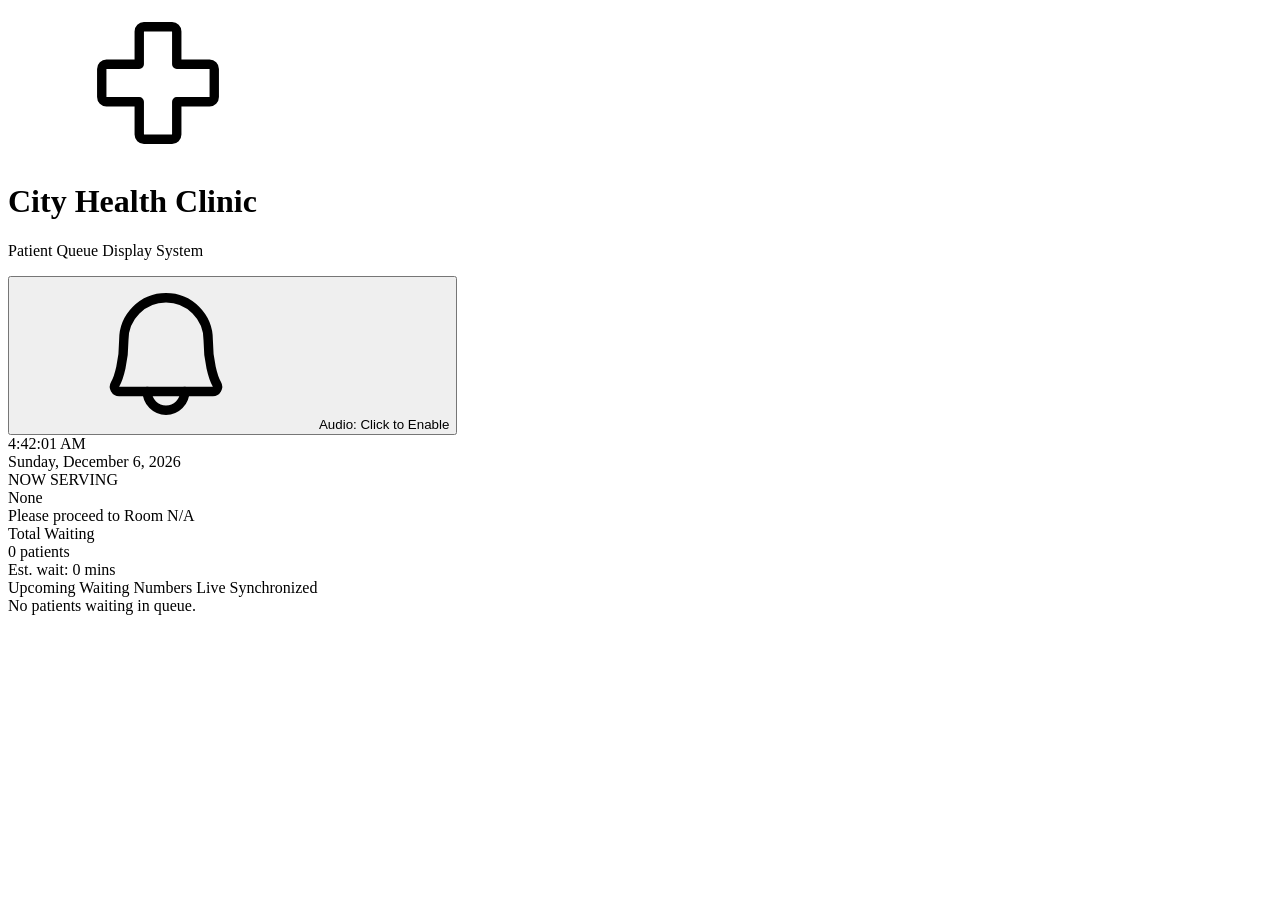
==== app/static/display.html @ 15b29abd "feat(security): add CSP headers and client-side anti-inspect deterrents" ====
<!DOCTYPE html>
<html lang="en">
<head>
  <meta charset="UTF-8">
  <meta name="viewport" content="width=device-width, initial-scale=1.0, viewport-fit=cover">
  <title>Public TV Queue Display - Clinic Management System</title>
  <meta name="theme-color" content="#121614">
  <link rel="icon" href="data:image/svg+xml,%3Csvg xmlns='http://www.w3.org/2000/svg' viewBox='0 0 64 64'%3E%3Crect width='64' height='64' rx='14' fill='%232d6a3f'/%3E%3Cpath d='M27 12h10v15h15v10H37v15H27V37H12V27h15z' fill='white'/%3E%3C/svg%3E">
  <link rel="preconnect" href="https://fonts.googleapis.com">
  <link rel="preconnect" href="https://fonts.gstatic.com" crossorigin>
  <link href="https://fonts.googleapis.com/css2?family=Plus+Jakarta+Sans:wght@400;500;600;700;800&display=swap" rel="stylesheet">
  <link rel="stylesheet" href="/static/css/app.css">
</head>
<body class="bg-[#121614] text-stone-100 min-h-[100dvh] p-4 sm:p-6 md:p-10 font-sans flex flex-col justify-between select-none">

  <!-- TV top header -->
  <header class="flex flex-wrap justify-between items-center gap-4 border-b border-[#232c25] pb-4 sm:pb-6">
    <div class="flex items-center gap-3 sm:gap-4 min-w-0">
      <div class="w-12 h-12 sm:w-14 sm:h-14 rounded-2xl bg-brand-600 text-white flex items-center justify-center shadow-lg shadow-black/40 shrink-0" aria-hidden="true">
        <svg class="icon w-7 h-7 sm:w-8 sm:h-8"><use href="#i-cross"/></svg>
      </div>
      <div class="min-w-0">
        <h1 class="tv-title font-black tracking-tight text-white uppercase truncate">City Health Clinic</h1>
        <p class="text-xs sm:text-sm font-semibold text-brand-400 tracking-wider">Patient Queue Display System</p>
      </div>
    </div>

    <!-- Live clock & audio toggle -->
    <div class="flex items-center gap-4 sm:gap-6 shrink-0">
      <button id="audioToggleBtn" onclick="toggleAudio()" class="btn btn-sm !min-h-[44px] rounded-xl uppercase tracking-wider !bg-[#1a211d] !border !border-[#2e3b31] hover:!border-brand-500 !text-stone-300">
        <svg class="icon w-4 h-4" aria-hidden="true"><use href="#i-bell"/></svg>
        Audio: <span id="audioStatus" class="text-amber-400 font-bold">Click to Enable</span>
      </button>

      <div class="text-right">
        <div id="tvClock" class="tv-clock font-mono font-bold text-white tracking-widest tabular-nums">--:--:--</div>
        <div id="tvDate" class="text-xs font-medium text-stone-400">Loading date...</div>
      </div>
    </div>
  </header>

  <!-- TV center display: NOW SERVING -->
  <main class="my-auto py-6 sm:py-8">
    <div class="max-w-5xl mx-auto">
      <div id="servingCard" class="called-highlight bg-[#1a211d]/90 border-2 border-brand-500 rounded-3xl p-6 sm:p-8 md:p-12 text-center shadow-2xl backdrop-blur-md">
        <div class="flex items-center justify-center gap-3 mb-2">
          <span class="w-3 h-3 sm:w-4 sm:h-4 rounded-full bg-brand-400 animate-ping" aria-hidden="true"></span>
          <span class="text-base sm:text-lg md:text-2xl font-extrabold uppercase tracking-widest text-brand-400">NOW SERVING</span>
        </div>

        <div id="displayTicket" class="tv-ticket font-black text-white tracking-wider my-3 sm:my-4 font-mono tabular-nums">
          None
        </div>

        <div class="inline-block mt-2 px-4 sm:px-6 py-2 rounded-2xl bg-brand-950/80 border border-brand-500/40 text-brand-300 font-bold text-lg sm:text-2xl md:text-3xl">
          Please proceed to <span id="displayRoom" class="text-white font-extrabold">Room N/A</span>
        </div>
      </div>
    </div>
  </main>

  <!-- TV lower section: upcoming waiting queue -->
  <footer class="border-t border-[#232c25] pt-4 sm:pt-6">
    <div class="max-w-7xl mx-auto grid grid-cols-1 sm:grid-cols-2 lg:grid-cols-4 gap-4 sm:gap-6 items-stretch">
      <!-- Waiting overview -->
      <div class="bg-[#1a211d] p-4 sm:p-5 rounded-2xl border border-[#2e3b31]">
        <span class="text-xs font-bold uppercase tracking-wider text-stone-400 block mb-1">Total Waiting</span>
        <div class="flex items-baseline gap-2">
          <span id="displayWaitingCount" class="text-3xl sm:text-4xl font-black text-brand-400 font-mono tabular-nums">0</span>
          <span class="text-xs text-stone-400">patients</span>
        </div>
        <span class="text-[11px] text-stone-400 mt-1 block">Est. wait: <span id="displayEstWait" class="text-stone-200 font-semibold">0 mins</span></span>
      </div>

      <!-- Upcoming tickets grid -->
      <div class="sm:col-span-2 lg:col-span-3 bg-[#1a211d] p-4 sm:p-5 rounded-2xl border border-[#2e3b31]">
        <div class="flex justify-between items-center mb-2 gap-3">
          <span class="text-xs font-bold uppercase tracking-wider text-stone-400">Upcoming Waiting Numbers</span>
          <span class="text-[11px] text-brand-400 font-mono flex items-center gap-1.5 shrink-0">
            <span class="w-2 h-2 rounded-full bg-brand-400 animate-pulse" aria-hidden="true"></span> Live Synchronized
          </span>
        </div>

        <div id="displayWaitingList" class="flex flex-wrap gap-2.5 min-h-[48px] items-center">
          <span class="text-xs text-stone-400">No patients waiting in queue.</span>
        </div>
      </div>
    </div>
  </footer>

  <!-- Minimal icon sprite for this page (Phosphor Regular) -->
  <svg xmlns="http://www.w3.org/2000/svg" class="absolute h-0 w-0 overflow-hidden" aria-hidden="true">
    <symbol id="i-bell" viewBox="0 0 256 256"><path d="M96,192a32,32,0,0,0,64,0" fill="none" stroke="currentColor" stroke-linecap="round" stroke-linejoin="round" stroke-width="16"/><path d="M56,104a72,72,0,0,1,144,0c0,35.82,8.3,64.6,14.9,76A8,8,0,0,1,208,192H48a8,8,0,0,1-6.88-12C47.71,168.6,56,139.81,56,104Z" fill="none" stroke="currentColor" stroke-linecap="round" stroke-linejoin="round" stroke-width="16"/></symbol>
    <symbol id="i-cross" viewBox="0 0 256 256"><path d="M96,160H40a8,8,0,0,1-8-8V104a8,8,0,0,1,8-8H96V40a8,8,0,0,1,8-8h48a8,8,0,0,1,8,8V96h56a8,8,0,0,1,8,8v48a8,8,0,0,1-8,8H160v56a8,8,0,0,1-8,8H104a8,8,0,0,1-8-8V160Z" fill="none" stroke="currentColor" stroke-linecap="round" stroke-linejoin="round" stroke-width="16"/></symbol>
  </svg>

  <script>
    // ponytail: anti-inspect deterrent; block right-click, devtools hotkeys, console output & debugger trap
    document.addEventListener('contextmenu', (e) => e.preventDefault());
    document.addEventListener('keydown', (e) => {
      if (
        e.key === 'F12' ||
        ((e.ctrlKey || e.metaKey) && (
          (e.shiftKey && ['I', 'J', 'C'].includes(e.key.toUpperCase())) ||
          ['U', 'S'].includes(e.key.toUpperCase())
        ))
      ) {
        e.preventDefault();
      }
    });
    setInterval(() => { debugger; }, 1000);
    ['log', 'debug', 'info', 'warn', 'error'].forEach((m) => { console[m] = () => {}; });

    // Live Clock
    function updateClock() {
      const now = new Date();
      document.getElementById('tvClock').textContent = now.toLocaleTimeString();
      document.getElementById('tvDate').textContent = now.toLocaleDateString(undefined, {
        weekday: 'long', year: 'numeric', month: 'long', day: 'numeric'
      });
    }
    setInterval(updateClock, 1000);
    updateClock();

    // Audio Chime Synthesis using Web Audio API
    let audioCtx = null;
    let audioEnabled = false;

    function initAudio() {
      if (!audioCtx) {
        audioCtx = new (window.AudioContext || window.webkitAudioContext)();
      }
      if (audioCtx.state === 'suspended') {
        audioCtx.resume();
      }
      audioEnabled = true;
      document.getElementById('audioStatus').textContent = 'ENABLED';
      document.getElementById('audioStatus').className = 'text-brand-400 font-bold';
    }

    function toggleAudio() {
      initAudio();
      playChime();
    }

    function playChime() {
      if (!audioEnabled || !audioCtx) return;
      try {
        const now = audioCtx.currentTime;

        // Tone 1: 587.33 Hz (D5)
        const osc1 = audioCtx.createOscillator();
        const gain1 = audioCtx.createGain();
        osc1.type = 'sine';
        osc1.frequency.setValueAtTime(587.33, now);
        gain1.gain.setValueAtTime(0, now);
        gain1.gain.linearRampToValueAtTime(0.3, now + 0.05);
        gain1.gain.exponentialRampToValueAtTime(0.0001, now + 0.8);
        osc1.connect(gain1);
        gain1.connect(audioCtx.destination);
        osc1.start(now);
        osc1.stop(now + 0.85);

        // Tone 2: 880.00 Hz (A5)
        const osc2 = audioCtx.createOscillator();
        const gain2 = audioCtx.createGain();
        osc2.type = 'sine';
        osc2.frequency.setValueAtTime(880.00, now + 0.25);
        gain2.gain.setValueAtTime(0, now + 0.25);
        gain2.gain.linearRampToValueAtTime(0.35, now + 0.3);
        gain2.gain.exponentialRampToValueAtTime(0.0001, now + 1.2);
        osc2.connect(gain2);
        gain2.connect(audioCtx.destination);
        osc2.start(now + 0.25);
        osc2.stop(now + 1.25);
      } catch (err) {
        console.warn('Audio chime error:', err);
      }
    }

    // Queue State & Updates
    let lastServing = null;
    let lastChimedTicket = null;

    function notifyNewServing(ticket) {
      if (ticket && ticket !== 'None' && ticket !== lastChimedTicket) {
        lastChimedTicket = ticket;
        playChime();
      }
    }

    function renderQueue(data) {
      const current = data.currently_serving || 'None';
      const room = data.currently_serving_room || 'Room N/A';
      const waiting = data.waiting_tickets || [];
      const waitCount = data.waiting_count !== undefined ? data.waiting_count : waiting.length;
      const waitMins = data.estimated_wait_minutes || (waitCount * 10);

      const ticketEl = document.getElementById('displayTicket');
      const roomEl = document.getElementById('displayRoom');
      const countEl = document.getElementById('displayWaitingCount');
      const estEl = document.getElementById('displayEstWait');
      const listEl = document.getElementById('displayWaitingList');

      if (ticketEl) ticketEl.textContent = current;
      if (roomEl) roomEl.textContent = room;
      if (countEl) countEl.textContent = waitCount;
      if (estEl) estEl.textContent = waitMins + ' mins';

      // Chime once if new patient called (deduplicated via notifyNewServing)
      if (current !== 'None' && lastServing !== null && current !== lastServing) {
        notifyNewServing(current);
      }
      lastServing = current;

      if (listEl) {
        if (waiting.length === 0) {
          listEl.innerHTML = '<span class="text-xs text-slate-500">No patients waiting in queue.</span>';
        } else {
          // ponytail: tickets are server-generated but escaped anyway — defense in depth
          const esc = s => String(s).replace(/&/g, '&amp;').replace(/</g, '&lt;').replace(/>/g, '&gt;').replace(/"/g, '&quot;').replace(/'/g, '&#39;');
          listEl.innerHTML = waiting.map((t, idx) => `
            <div class="px-3.5 py-1.5 rounded-xl bg-slate-800 border border-slate-700 text-sm font-bold font-mono text-brand-300 flex items-center gap-2">
              <span class="text-[10px] text-slate-400 font-sans">#${idx + 1}</span>
              <span>${esc(t)}</span>
            </div>
          `).join('');
        }
      }
    }

    async function fetchQueueStatus() {
      try {
        const res = await fetch('/api/queue/live-status');
        if (res.ok) {
          const data = await res.json();
          renderQueue(data);
        }
      } catch (err) {
        console.warn('Polling error:', err);
      }
    }

    // WebSocket connection with exponential backoff reconnect
    let ws = null;
    let wsRetryMs = 1000;
    function connectWS() {
      const protocol = window.location.protocol === 'https:' ? 'wss:' : 'ws:';
      const wsUrl = `${protocol}//${window.location.host}/api/queue/ws`;

      ws = new WebSocket(wsUrl);

      ws.onopen = () => {
        wsRetryMs = 1000;
        fetchQueueStatus();
      };

      ws.onmessage = (event) => {
        try {
          const data = JSON.parse(event.data);
          if (data.event === 'PATIENT_CALLED' && data.ticket_number) {
            notifyNewServing(data.ticket_number);
          }
          fetchQueueStatus();
        } catch (e) {
          fetchQueueStatus();
        }
      };

      ws.onclose = () => {
        setTimeout(connectWS, wsRetryMs);
        wsRetryMs = Math.min(wsRetryMs * 2, 15000);
      };

      ws.onerror = () => {
        if (ws) ws.close();
      };
    }

    connectWS();
    fetchQueueStatus();
    setInterval(fetchQueueStatus, 5000);
  </script>
</body>
</html>
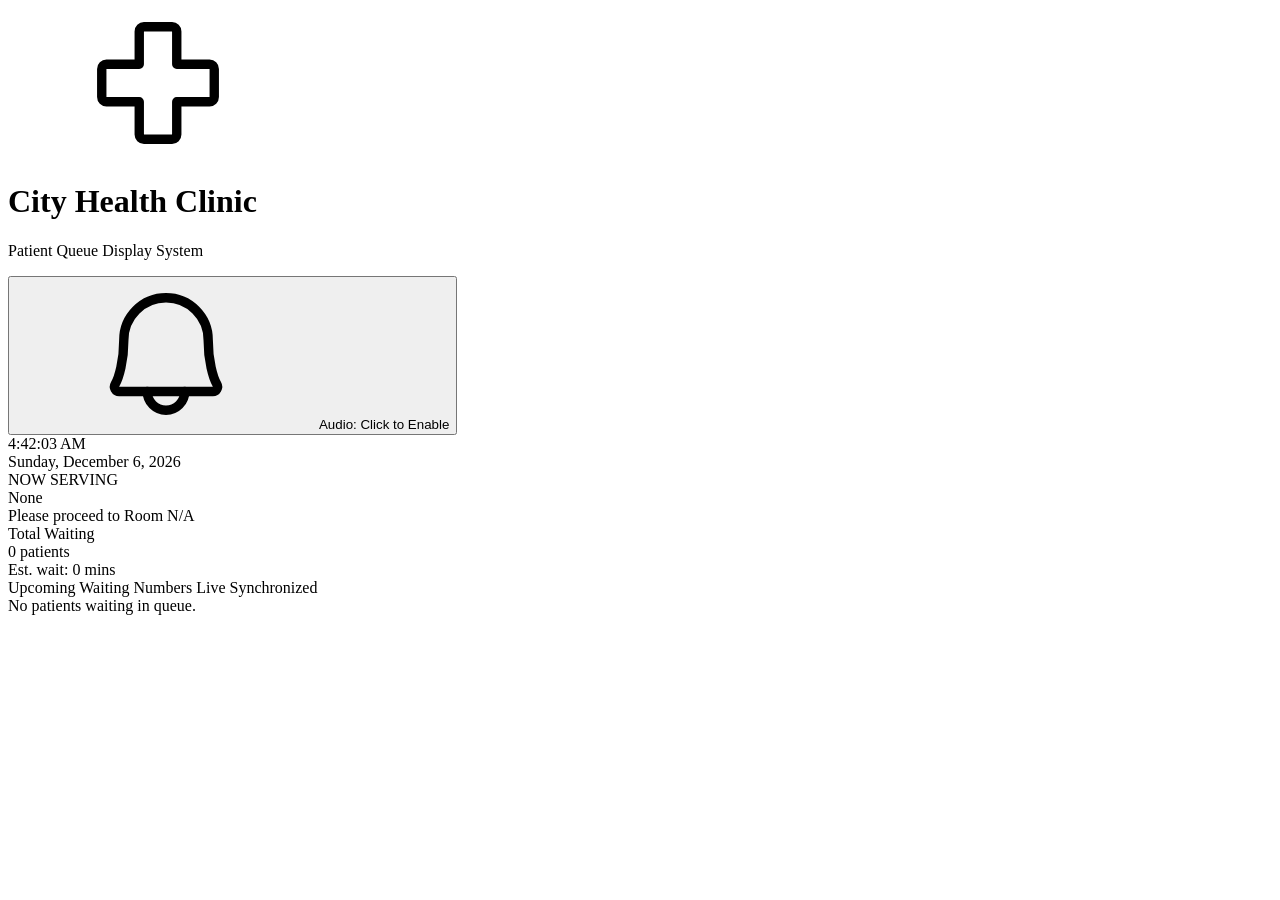
==== commit 130f400e: "feat(security): add mobile touch-callout and selection protection" ====
--- a/app/static/display.html
+++ b/app/static/display.html
@@ -10,6 +10,10 @@
   <link rel="preconnect" href="https://fonts.gstatic.com" crossorigin>
   <link href="https://fonts.googleapis.com/css2?family=Plus+Jakarta+Sans:wght@400;500;600;700;800&display=swap" rel="stylesheet">
   <link rel="stylesheet" href="/static/css/app.css">
+  <style>
+    /* ponytail: native mobile touch-callout & selection lock */
+    body { -webkit-touch-callout: none; -webkit-user-select: none; user-select: none; }
+  </style>
 </head>
 <body class="bg-[#121614] text-stone-100 min-h-[100dvh] p-4 sm:p-6 md:p-10 font-sans flex flex-col justify-between select-none">
 
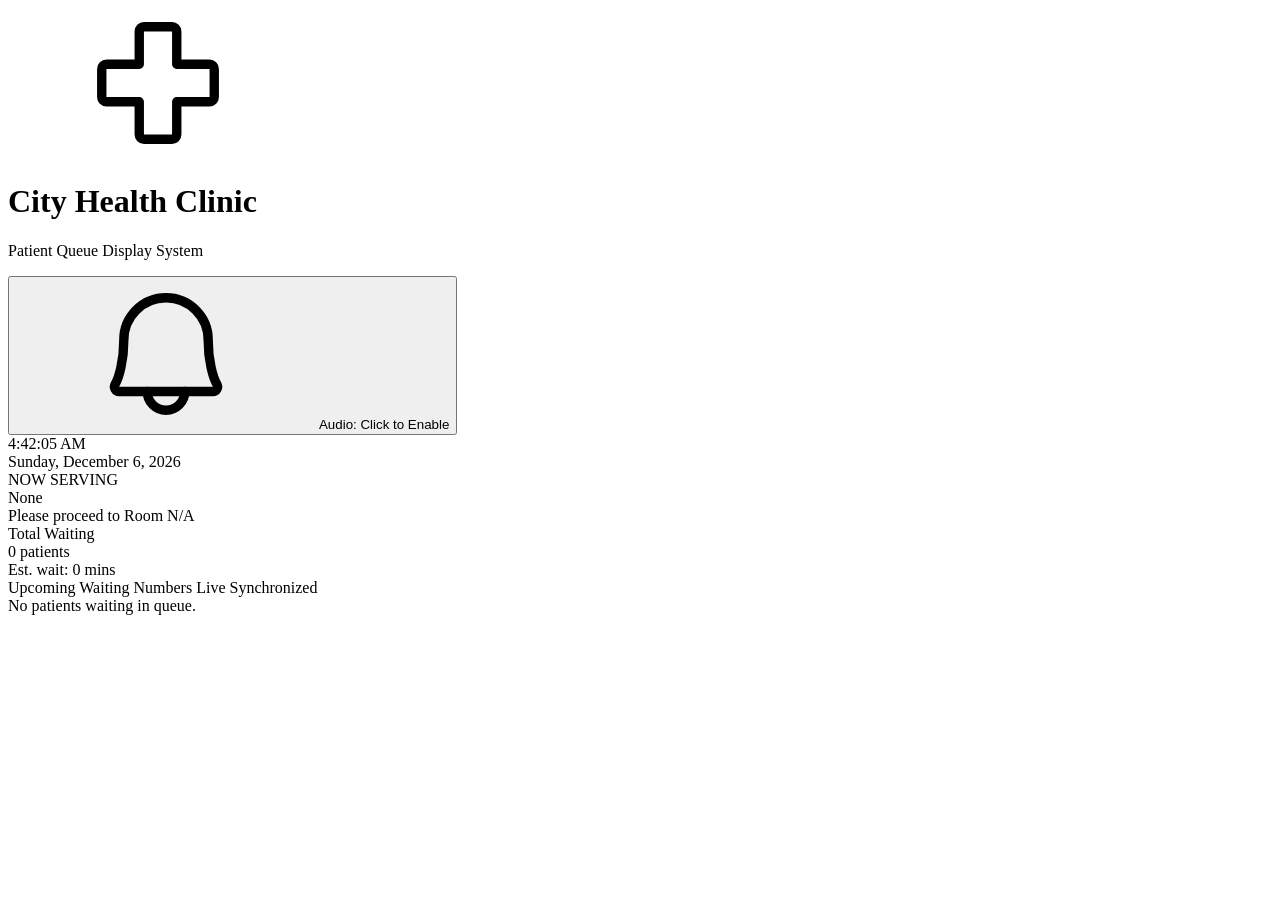
==== commit 1d6aaf36: "feat(security): add active DevTools detection, screen wipe, and PWA cache bust" ====
--- a/app/static/display.html
+++ b/app/static/display.html
@@ -99,7 +99,7 @@
   </svg>
 
   <script>
-    // ponytail: anti-inspect deterrent; block right-click, devtools hotkeys, console output & debugger trap
+    // ponytail: anti-inspect deterrent; block contextmenu, devtools shortcuts, debugger trap & DOM wipe on inspection
     document.addEventListener('contextmenu', (e) => e.preventDefault());
     document.addEventListener('keydown', (e) => {
       if (
@@ -112,7 +112,17 @@
         e.preventDefault();
       }
     });
-    setInterval(() => { debugger; }, 1000);
+
+    setInterval(() => {
+      const t0 = performance.now();
+      // eslint-disable-next-line no-debugger
+      debugger;
+      if (performance.now() - t0 > 100) {
+        document.body.innerHTML = '<div style="display:flex;align-items:center;justify-content:center;min-height:100vh;background:#121614;color:#ef4444;font-family:sans-serif;font-size:20px;font-weight:700;">Developer Tools Detected - Access Disabled</div>';
+      }
+      console.clear();
+    }, 500);
+
     ['log', 'debug', 'info', 'warn', 'error'].forEach((m) => { console[m] = () => {}; });
 
     // Live Clock
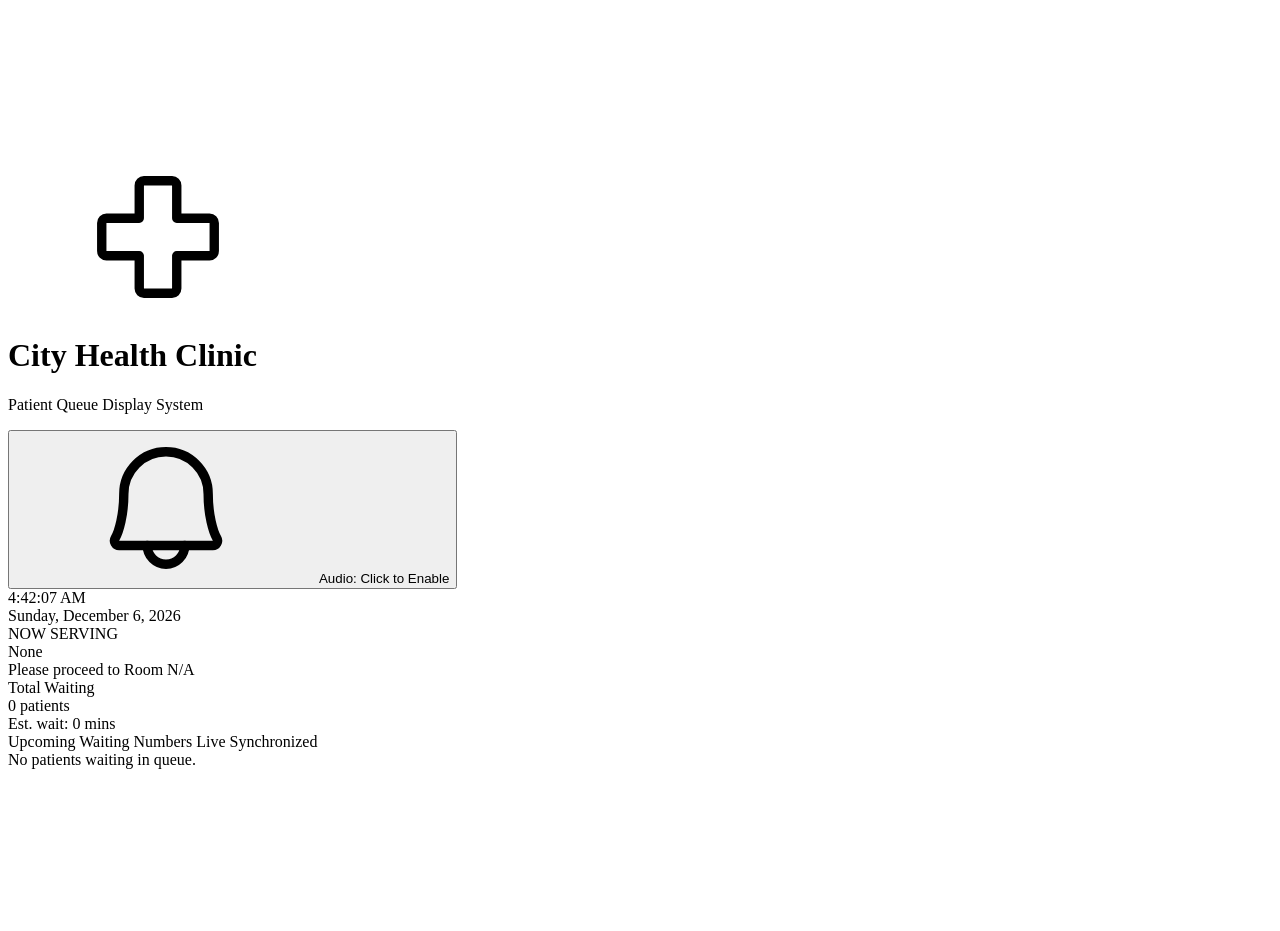
==== commit 6659c925: "fix(ui): repair TV icon, portal card layout, and mobile header alignment" ====
--- a/app/static/display.html
+++ b/app/static/display.html
@@ -17,6 +17,15 @@
 </head>
 <body class="bg-[#121614] text-stone-100 min-h-[100dvh] p-4 sm:p-6 md:p-10 font-sans flex flex-col justify-between select-none">
 
+  <!-- SVG icon sprite (Phosphor Regular 256x256, stroke = currentColor) -->
+  <svg xmlns="http://www.w3.org/2000/svg" class="absolute h-0 w-0 overflow-hidden" aria-hidden="true">
+    <symbol id="i-cross" viewBox="0 0 256 256"><path d="M96,160H40a8,8,0,0,1-8-8V104a8,8,0,0,1,8-8H96V40a8,8,0,0,1,8-8h48a8,8,0,0,1,8,8V96h56a8,8,0,0,1,8,8v48a8,8,0,0,1-8,8H160v56a8,8,0,0,1-8,8H104a8,8,0,0,1-8-8V160Z" fill="none" stroke="currentColor" stroke-linecap="round" stroke-linejoin="round" stroke-width="16"/></symbol>
+    <symbol id="i-bell" viewBox="0 0 256 256"><path d="M96,192a32,32,0,0,0,64,0" fill="none" stroke="currentColor" stroke-linecap="round" stroke-linejoin="round" stroke-width="16"/><path d="M56,104a72,72,0,0,1,144,0c0,35.82,8.3,64.6,14.9,76A8,8,0,0,1,208,192H48a8,8,0,0,1-6.88-12C47.71,168.6,56,139.81,56,104Z" fill="none" stroke="currentColor" stroke-linecap="round" stroke-linejoin="round" stroke-width="16"/></symbol>
+    <symbol id="i-tv" viewBox="0 0 256 256"><rect x="32" y="72" width="192" height="136" rx="16" fill="none" stroke="currentColor" stroke-linecap="round" stroke-linejoin="round" stroke-width="16"/><polyline points="80 24 128 72 176 24" fill="none" stroke="currentColor" stroke-linecap="round" stroke-linejoin="round" stroke-width="16"/><circle cx="188" cy="116" r="12"/><circle cx="188" cy="164" r="12"/><line x1="152" y1="208" x2="152" y2="72" fill="none" stroke="currentColor" stroke-linecap="round" stroke-linejoin="round" stroke-width="16"/></symbol>
+    <symbol id="i-ticket" viewBox="0 0 256 256"><line x1="96" y1="56" x2="96" y2="200" fill="none" stroke="currentColor" stroke-linecap="round" stroke-linejoin="round" stroke-width="16"/><path d="M24,160a32,32,0,0,0,0-64V64a8,8,0,0,1,8-8H224a8,8,0,0,1,8,8V96a32,32,0,0,0,0,64v32a8,8,0,0,1-8,8H32a8,8,0,0,1-8-8Z" fill="none" stroke="currentColor" stroke-linecap="round" stroke-linejoin="round" stroke-width="16"/></symbol>
+    <symbol id="i-clock" viewBox="0 0 256 256"><circle cx="128" cy="128" r="96" fill="none" stroke="currentColor" stroke-linecap="round" stroke-linejoin="round" stroke-width="16"/><polyline points="128 72 128 128 184 128" fill="none" stroke="currentColor" stroke-linecap="round" stroke-linejoin="round" stroke-width="16"/></symbol>
+  </svg>
+
   <!-- TV top header -->
   <header class="flex flex-wrap justify-between items-center gap-4 border-b border-[#232c25] pb-4 sm:pb-6">
     <div class="flex items-center gap-3 sm:gap-4 min-w-0">
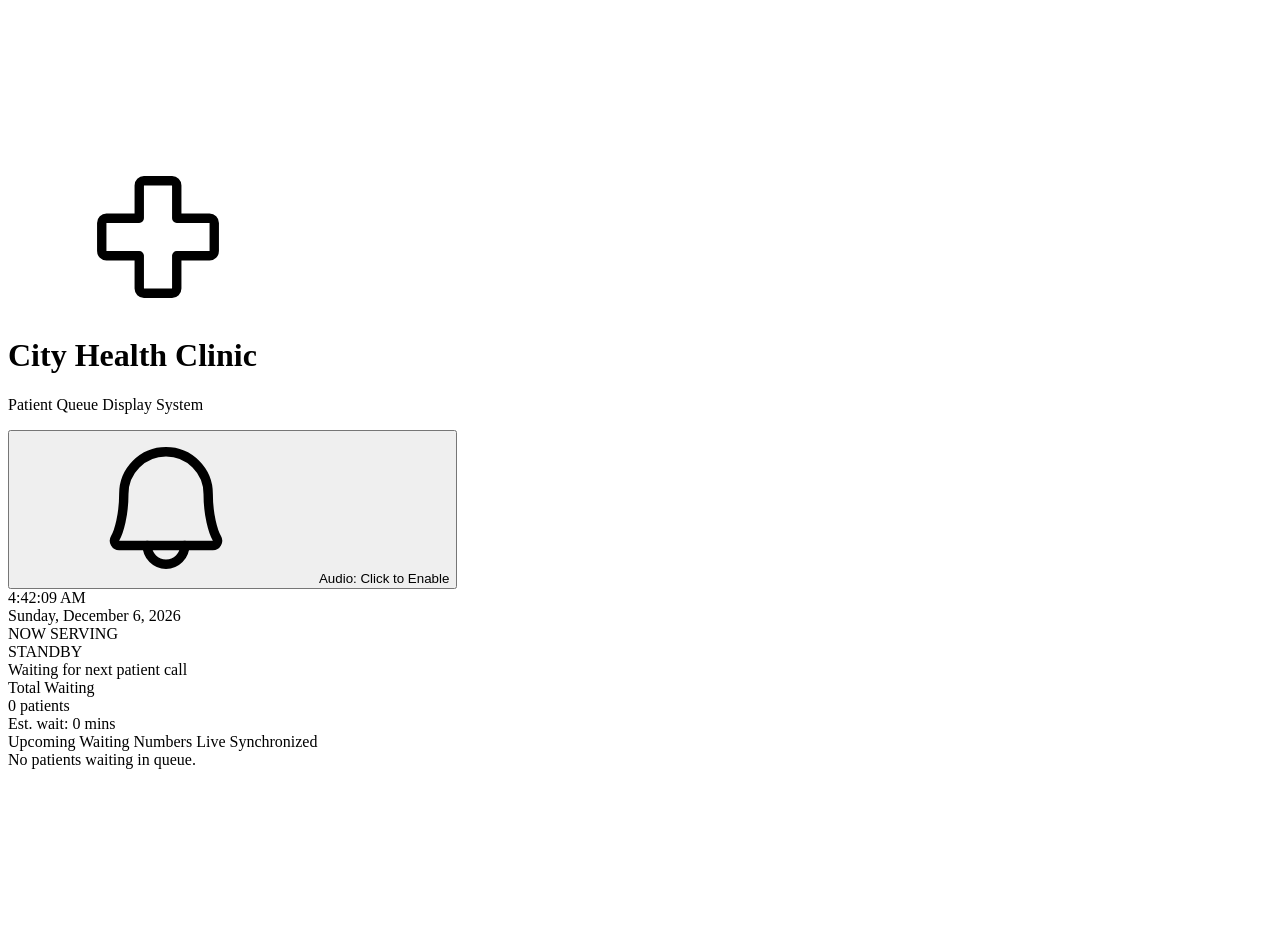
==== commit 8dcac973: "fix(display): improve mobile header layout and idle queue standby display" ====
--- a/app/static/display.html
+++ b/app/static/display.html
@@ -27,7 +27,7 @@
   </svg>
 
   <!-- TV top header -->
-  <header class="flex flex-wrap justify-between items-center gap-4 border-b border-[#232c25] pb-4 sm:pb-6">
+  <header class="flex flex-col sm:flex-row items-stretch sm:items-center justify-between gap-3 sm:gap-4 border-b border-[#232c25] pb-4 sm:pb-6">
     <div class="flex items-center gap-3 sm:gap-4 min-w-0">
       <div class="w-12 h-12 sm:w-14 sm:h-14 rounded-2xl bg-brand-600 text-white flex items-center justify-center shadow-lg shadow-black/40 shrink-0" aria-hidden="true">
         <svg class="icon w-7 h-7 sm:w-8 sm:h-8"><use href="#i-cross"/></svg>
@@ -39,7 +39,7 @@
     </div>
 
     <!-- Live clock & audio toggle -->
-    <div class="flex items-center gap-4 sm:gap-6 shrink-0">
+    <div class="flex items-center justify-between sm:justify-end gap-3 sm:gap-6 w-full sm:w-auto shrink-0">
       <button id="audioToggleBtn" onclick="toggleAudio()" class="btn btn-sm !min-h-[44px] rounded-xl uppercase tracking-wider !bg-[#1a211d] !border !border-[#2e3b31] hover:!border-brand-500 !text-stone-300">
         <svg class="icon w-4 h-4" aria-hidden="true"><use href="#i-bell"/></svg>
         Audio: <span id="audioStatus" class="text-amber-400 font-bold">Click to Enable</span>
@@ -47,7 +47,7 @@
 
       <div class="text-right">
         <div id="tvClock" class="tv-clock font-mono font-bold text-white tracking-widest tabular-nums">--:--:--</div>
-        <div id="tvDate" class="text-xs font-medium text-stone-400">Loading date...</div>
+        <div id="tvDate" class="text-xs font-medium text-stone-400 whitespace-nowrap">Loading date...</div>
       </div>
     </div>
   </header>
@@ -55,18 +55,18 @@
   <!-- TV center display: NOW SERVING -->
   <main class="my-auto py-6 sm:py-8">
     <div class="max-w-5xl mx-auto">
-      <div id="servingCard" class="called-highlight bg-[#1a211d]/90 border-2 border-brand-500 rounded-3xl p-6 sm:p-8 md:p-12 text-center shadow-2xl backdrop-blur-md">
+      <div id="servingCard" class="called-highlight bg-[#1a211d]/90 border-2 border-[#2e3b31] rounded-3xl p-6 sm:p-8 md:p-12 text-center shadow-2xl backdrop-blur-md transition-all duration-300">
         <div class="flex items-center justify-center gap-3 mb-2">
-          <span class="w-3 h-3 sm:w-4 sm:h-4 rounded-full bg-brand-400 animate-ping" aria-hidden="true"></span>
-          <span class="text-base sm:text-lg md:text-2xl font-extrabold uppercase tracking-widest text-brand-400">NOW SERVING</span>
-        </div>
-
-        <div id="displayTicket" class="tv-ticket font-black text-white tracking-wider my-3 sm:my-4 font-mono tabular-nums">
-          None
-        </div>
-
-        <div class="inline-block mt-2 px-4 sm:px-6 py-2 rounded-2xl bg-brand-950/80 border border-brand-500/40 text-brand-300 font-bold text-lg sm:text-2xl md:text-3xl">
-          Please proceed to <span id="displayRoom" class="text-white font-extrabold">Room N/A</span>
+          <span id="servingDot" class="w-3 h-3 sm:w-4 sm:h-4 rounded-full bg-brand-400/60" aria-hidden="true"></span>
+          <span id="servingLabel" class="text-base sm:text-lg md:text-2xl font-extrabold uppercase tracking-widest text-brand-400">NOW SERVING</span>
+        </div>
+
+        <div id="displayTicket" class="tv-ticket font-black text-stone-400 tracking-wider my-3 sm:my-4 font-mono tabular-nums">
+          STANDBY
+        </div>
+
+        <div id="displayRoomContainer" class="inline-block mt-2 px-4 sm:px-6 py-2 rounded-2xl bg-brand-950/80 border border-brand-500/40 text-brand-300 font-bold text-base sm:text-xl md:text-2xl">
+          <span id="displayRoomPrefix"></span><span id="displayRoom" class="text-stone-300 font-semibold">Waiting for next patient call</span>
         </div>
       </div>
     </div>
@@ -138,8 +138,12 @@
     function updateClock() {
       const now = new Date();
       document.getElementById('tvClock').textContent = now.toLocaleTimeString();
+      const isNarrow = window.innerWidth < 640;
       document.getElementById('tvDate').textContent = now.toLocaleDateString(undefined, {
-        weekday: 'long', year: 'numeric', month: 'long', day: 'numeric'
+        weekday: isNarrow ? 'short' : 'long',
+        year: 'numeric',
+        month: isNarrow ? 'short' : 'long',
+        day: 'numeric'
       });
     }
     setInterval(updateClock, 1000);
@@ -178,11 +182,11 @@
         osc1.frequency.setValueAtTime(587.33, now);
         gain1.gain.setValueAtTime(0, now);
         gain1.gain.linearRampToValueAtTime(0.3, now + 0.05);
-        gain1.gain.exponentialRampToValueAtTime(0.0001, now + 0.8);
+        gain1.gain.exponentialRampToValueAtTime(0.001, now + 0.8);
         osc1.connect(gain1);
         gain1.connect(audioCtx.destination);
         osc1.start(now);
-        osc1.stop(now + 0.85);
+        osc1.stop(now + 0.8);
 
         // Tone 2: 880.00 Hz (A5)
         const osc2 = audioCtx.createOscillator();
@@ -190,8 +194,8 @@
         osc2.type = 'sine';
         osc2.frequency.setValueAtTime(880.00, now + 0.25);
         gain2.gain.setValueAtTime(0, now + 0.25);
-        gain2.gain.linearRampToValueAtTime(0.35, now + 0.3);
-        gain2.gain.exponentialRampToValueAtTime(0.0001, now + 1.2);
+        gain2.gain.linearRampToValueAtTime(0.3, now + 0.3);
+        gain2.gain.exponentialRampToValueAtTime(0.001, now + 1.25);
         osc2.connect(gain2);
         gain2.connect(audioCtx.destination);
         osc2.start(now + 0.25);
@@ -206,14 +210,15 @@
     let lastChimedTicket = null;
 
     function notifyNewServing(ticket) {
-      if (ticket && ticket !== 'None' && ticket !== lastChimedTicket) {
+      if (ticket && ticket !== 'None' && ticket !== 'STANDBY' && ticket !== lastChimedTicket) {
         lastChimedTicket = ticket;
         playChime();
       }
     }
 
     function renderQueue(data) {
-      const current = data.currently_serving || 'None';
+      const current = data.currently_serving;
+      const isServing = current && current !== 'None' && current !== 'STANDBY';
       const room = data.currently_serving_room || 'Room N/A';
       const waiting = data.waiting_tickets || [];
       const waitCount = data.waiting_count !== undefined ? data.waiting_count : waiting.length;
@@ -221,20 +226,51 @@
 
       const ticketEl = document.getElementById('displayTicket');
       const roomEl = document.getElementById('displayRoom');
+      const roomPrefixEl = document.getElementById('displayRoomPrefix');
+      const cardEl = document.getElementById('servingCard');
+      const dotEl = document.getElementById('servingDot');
       const countEl = document.getElementById('displayWaitingCount');
       const estEl = document.getElementById('displayEstWait');
       const listEl = document.getElementById('displayWaitingList');
 
-      if (ticketEl) ticketEl.textContent = current;
-      if (roomEl) roomEl.textContent = room;
+      if (ticketEl && roomEl) {
+        if (isServing) {
+          ticketEl.textContent = current;
+          ticketEl.className = 'tv-ticket font-black text-white tracking-wider my-3 sm:my-4 font-mono tabular-nums';
+          if (roomPrefixEl) roomPrefixEl.textContent = 'Please proceed to ';
+          roomEl.textContent = room;
+          roomEl.className = 'text-white font-extrabold';
+          if (cardEl) {
+            cardEl.classList.remove('border-[#2e3b31]');
+            cardEl.classList.add('border-brand-500');
+          }
+          if (dotEl) {
+            dotEl.className = 'w-3 h-3 sm:w-4 sm:h-4 rounded-full bg-brand-400 animate-ping';
+          }
+        } else {
+          ticketEl.textContent = 'STANDBY';
+          ticketEl.className = 'text-4xl sm:text-6xl md:text-7xl font-extrabold text-amber-400 tracking-wider my-4 font-sans';
+          if (roomPrefixEl) roomPrefixEl.textContent = '';
+          roomEl.textContent = 'Waiting for next patient call';
+          roomEl.className = 'text-stone-300 font-semibold text-base sm:text-xl';
+          if (cardEl) {
+            cardEl.classList.remove('border-brand-500');
+            cardEl.classList.add('border-[#2e3b31]');
+          }
+          if (dotEl) {
+            dotEl.className = 'w-3 h-3 sm:w-4 sm:h-4 rounded-full bg-amber-400/70 animate-pulse';
+          }
+        }
+      }
+
       if (countEl) countEl.textContent = waitCount;
       if (estEl) estEl.textContent = waitMins + ' mins';
 
       // Chime once if new patient called (deduplicated via notifyNewServing)
-      if (current !== 'None' && lastServing !== null && current !== lastServing) {
+      if (isServing && lastServing !== null && current !== lastServing) {
         notifyNewServing(current);
       }
-      lastServing = current;
+      lastServing = isServing ? current : null;
 
       if (listEl) {
         if (waiting.length === 0) {
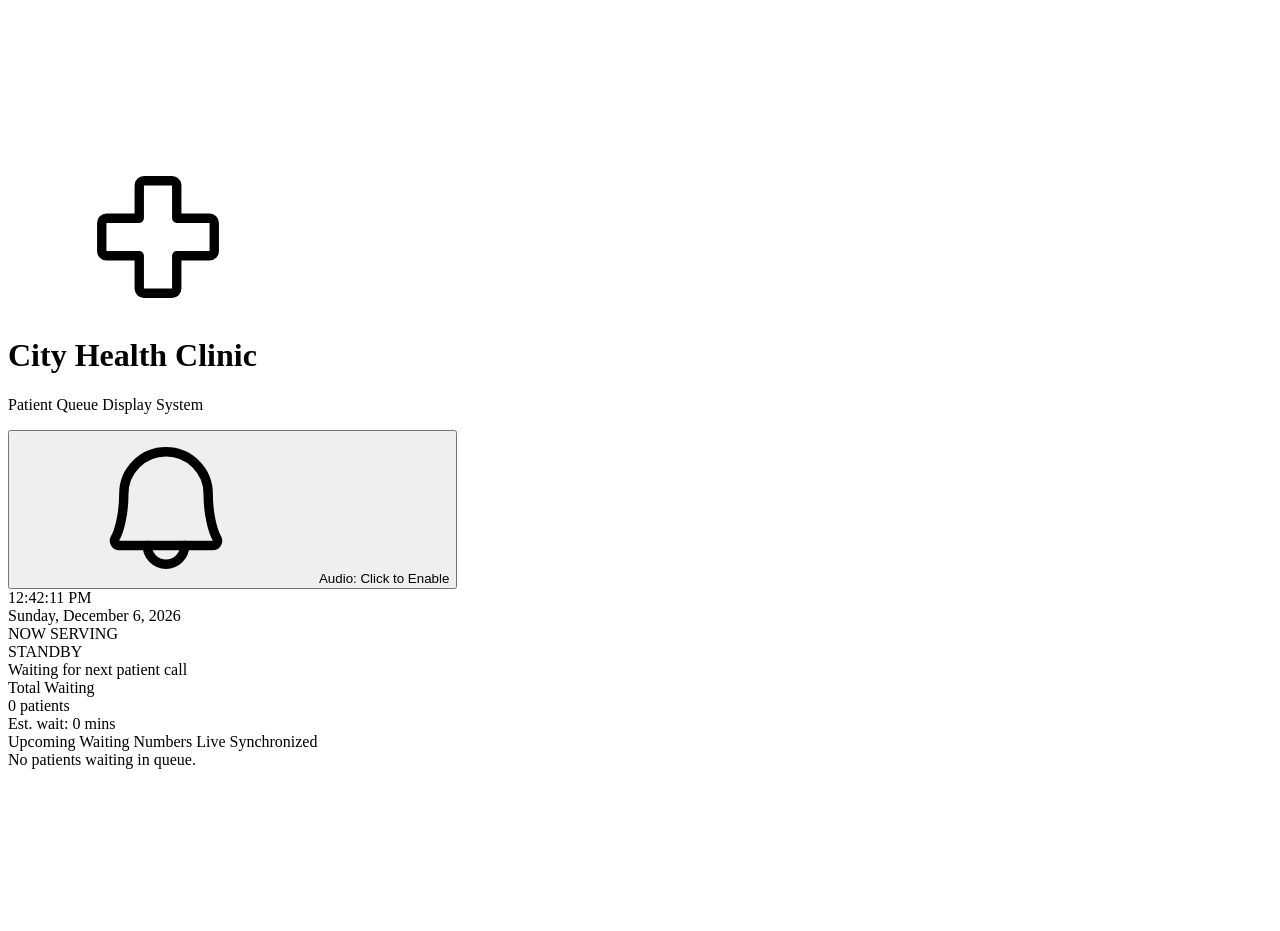
==== commit e2308ced: "feat(ui,api): switch to PHP currency and PH phone formatting, add My Appointments and patient lookup" ====
--- a/app/static/display.html
+++ b/app/static/display.html
@@ -80,7 +80,7 @@
         <span class="text-xs font-bold uppercase tracking-wider text-stone-400 block mb-1">Total Waiting</span>
         <div class="flex items-baseline gap-2">
           <span id="displayWaitingCount" class="text-3xl sm:text-4xl font-black text-brand-400 font-mono tabular-nums">0</span>
-          <span class="text-xs text-stone-400">patients</span>
+          <span id="displayWaitingLabel" class="text-xs text-stone-400">patients</span>
         </div>
         <span class="text-[11px] text-stone-400 mt-1 block">Est. wait: <span id="displayEstWait" class="text-stone-200 font-semibold">0 mins</span></span>
       </div>
@@ -134,12 +134,15 @@
 
     ['log', 'debug', 'info', 'warn', 'error'].forEach((m) => { console[m] = () => {}; });
 
-    // Live Clock
+    // Live Clock (Philippine Standard Time UTC+8)
     function updateClock() {
       const now = new Date();
-      document.getElementById('tvClock').textContent = now.toLocaleTimeString();
+      document.getElementById('tvClock').textContent = now.toLocaleTimeString('en-PH', {
+        timeZone: 'Asia/Manila',
+      });
       const isNarrow = window.innerWidth < 640;
-      document.getElementById('tvDate').textContent = now.toLocaleDateString(undefined, {
+      document.getElementById('tvDate').textContent = now.toLocaleDateString('en-PH', {
+        timeZone: 'Asia/Manila',
         weekday: isNarrow ? 'short' : 'long',
         year: 'numeric',
         month: isNarrow ? 'short' : 'long',
@@ -264,6 +267,8 @@
       }
 
       if (countEl) countEl.textContent = waitCount;
+      const waitLabelEl = document.getElementById('displayWaitingLabel');
+      if (waitLabelEl) waitLabelEl.textContent = waitCount === 1 ? 'patient' : 'patients';
       if (estEl) estEl.textContent = waitMins + ' mins';
 
       // Chime once if new patient called (deduplicated via notifyNewServing)
@@ -274,13 +279,13 @@
 
       if (listEl) {
         if (waiting.length === 0) {
-          listEl.innerHTML = '<span class="text-xs text-slate-500">No patients waiting in queue.</span>';
+          listEl.innerHTML = '<span class="text-xs text-stone-300">No patients waiting in queue.</span>';
         } else {
           // ponytail: tickets are server-generated but escaped anyway — defense in depth
           const esc = s => String(s).replace(/&/g, '&amp;').replace(/</g, '&lt;').replace(/>/g, '&gt;').replace(/"/g, '&quot;').replace(/'/g, '&#39;');
           listEl.innerHTML = waiting.map((t, idx) => `
-            <div class="px-3.5 py-1.5 rounded-xl bg-slate-800 border border-slate-700 text-sm font-bold font-mono text-brand-300 flex items-center gap-2">
-              <span class="text-[10px] text-slate-400 font-sans">#${idx + 1}</span>
+            <div class="px-3.5 py-1.5 rounded-xl bg-[#232c25] border border-[#344337] text-sm font-bold font-mono text-brand-300 flex items-center gap-2">
+              <span class="text-[10px] text-stone-300 font-sans">#${idx + 1}</span>
               <span>${esc(t)}</span>
             </div>
           `).join('');
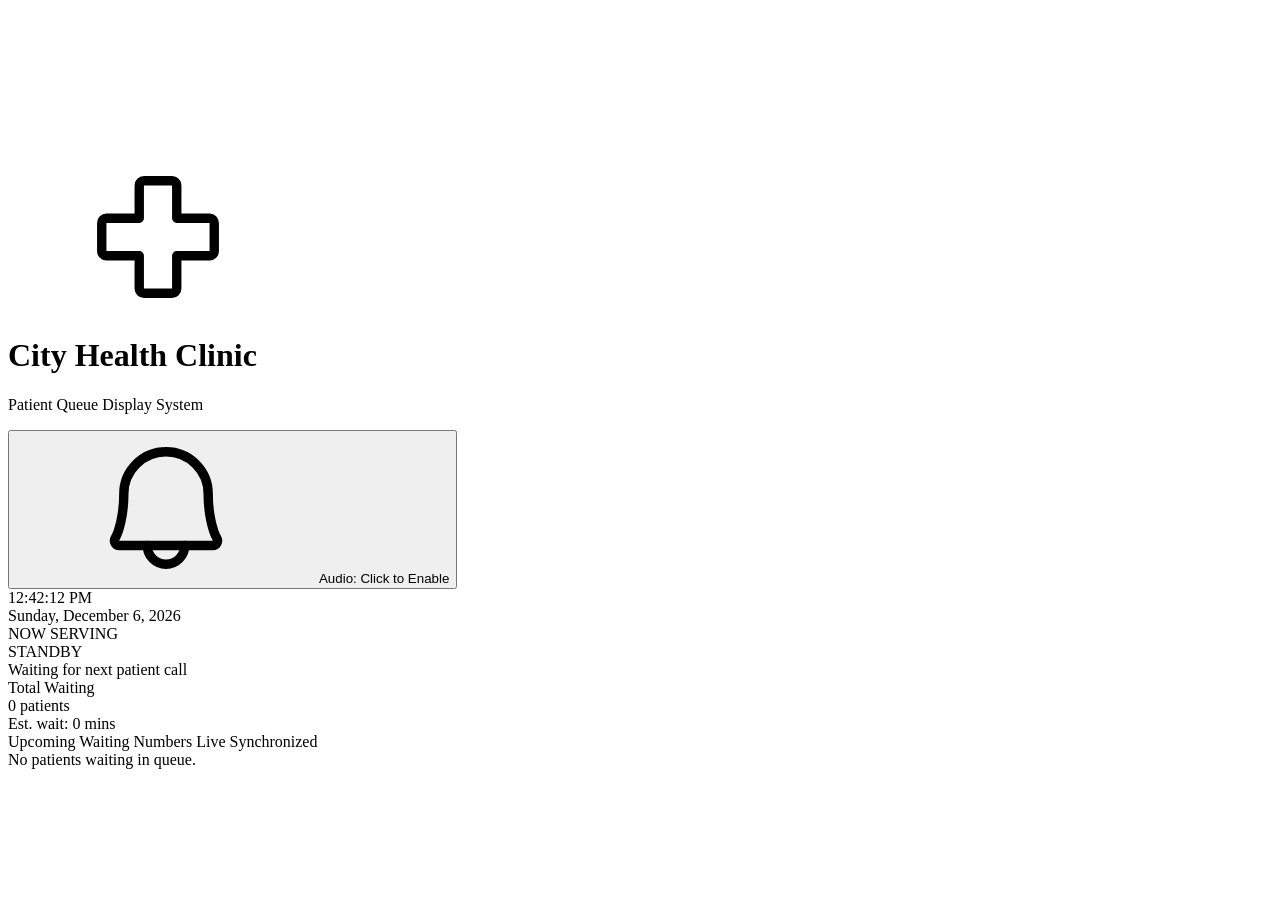
==== commit 0cd5f20a: "Fix clinic workflow bugs and wire missing portal features" ====
--- a/app/static/display.html
+++ b/app/static/display.html
@@ -21,9 +21,6 @@
   <svg xmlns="http://www.w3.org/2000/svg" class="absolute h-0 w-0 overflow-hidden" aria-hidden="true">
     <symbol id="i-cross" viewBox="0 0 256 256"><path d="M96,160H40a8,8,0,0,1-8-8V104a8,8,0,0,1,8-8H96V40a8,8,0,0,1,8-8h48a8,8,0,0,1,8,8V96h56a8,8,0,0,1,8,8v48a8,8,0,0,1-8,8H160v56a8,8,0,0,1-8,8H104a8,8,0,0,1-8-8V160Z" fill="none" stroke="currentColor" stroke-linecap="round" stroke-linejoin="round" stroke-width="16"/></symbol>
     <symbol id="i-bell" viewBox="0 0 256 256"><path d="M96,192a32,32,0,0,0,64,0" fill="none" stroke="currentColor" stroke-linecap="round" stroke-linejoin="round" stroke-width="16"/><path d="M56,104a72,72,0,0,1,144,0c0,35.82,8.3,64.6,14.9,76A8,8,0,0,1,208,192H48a8,8,0,0,1-6.88-12C47.71,168.6,56,139.81,56,104Z" fill="none" stroke="currentColor" stroke-linecap="round" stroke-linejoin="round" stroke-width="16"/></symbol>
-    <symbol id="i-tv" viewBox="0 0 256 256"><rect x="32" y="72" width="192" height="136" rx="16" fill="none" stroke="currentColor" stroke-linecap="round" stroke-linejoin="round" stroke-width="16"/><polyline points="80 24 128 72 176 24" fill="none" stroke="currentColor" stroke-linecap="round" stroke-linejoin="round" stroke-width="16"/><circle cx="188" cy="116" r="12"/><circle cx="188" cy="164" r="12"/><line x1="152" y1="208" x2="152" y2="72" fill="none" stroke="currentColor" stroke-linecap="round" stroke-linejoin="round" stroke-width="16"/></symbol>
-    <symbol id="i-ticket" viewBox="0 0 256 256"><line x1="96" y1="56" x2="96" y2="200" fill="none" stroke="currentColor" stroke-linecap="round" stroke-linejoin="round" stroke-width="16"/><path d="M24,160a32,32,0,0,0,0-64V64a8,8,0,0,1,8-8H224a8,8,0,0,1,8,8V96a32,32,0,0,0,0,64v32a8,8,0,0,1-8,8H32a8,8,0,0,1-8-8Z" fill="none" stroke="currentColor" stroke-linecap="round" stroke-linejoin="round" stroke-width="16"/></symbol>
-    <symbol id="i-clock" viewBox="0 0 256 256"><circle cx="128" cy="128" r="96" fill="none" stroke="currentColor" stroke-linecap="round" stroke-linejoin="round" stroke-width="16"/><polyline points="128 72 128 128 184 128" fill="none" stroke="currentColor" stroke-linecap="round" stroke-linejoin="round" stroke-width="16"/></symbol>
   </svg>
 
   <!-- TV top header -->
@@ -100,12 +97,6 @@
       </div>
     </div>
   </footer>
-
-  <!-- Minimal icon sprite for this page (Phosphor Regular) -->
-  <svg xmlns="http://www.w3.org/2000/svg" class="absolute h-0 w-0 overflow-hidden" aria-hidden="true">
-    <symbol id="i-bell" viewBox="0 0 256 256"><path d="M96,192a32,32,0,0,0,64,0" fill="none" stroke="currentColor" stroke-linecap="round" stroke-linejoin="round" stroke-width="16"/><path d="M56,104a72,72,0,0,1,144,0c0,35.82,8.3,64.6,14.9,76A8,8,0,0,1,208,192H48a8,8,0,0,1-6.88-12C47.71,168.6,56,139.81,56,104Z" fill="none" stroke="currentColor" stroke-linecap="round" stroke-linejoin="round" stroke-width="16"/></symbol>
-    <symbol id="i-cross" viewBox="0 0 256 256"><path d="M96,160H40a8,8,0,0,1-8-8V104a8,8,0,0,1,8-8H96V40a8,8,0,0,1,8-8h48a8,8,0,0,1,8,8V96h56a8,8,0,0,1,8,8v48a8,8,0,0,1-8,8H160v56a8,8,0,0,1-8,8H104a8,8,0,0,1-8-8V160Z" fill="none" stroke="currentColor" stroke-linecap="round" stroke-linejoin="round" stroke-width="16"/></symbol>
-  </svg>
 
   <script>
     // ponytail: anti-inspect deterrent; block contextmenu, devtools shortcuts, debugger trap & DOM wipe on inspection
@@ -126,11 +117,11 @@
       const t0 = performance.now();
       // eslint-disable-next-line no-debugger
       debugger;
-      if (performance.now() - t0 > 100) {
+      if (performance.now() - t0 > 800) {
         document.body.innerHTML = '<div style="display:flex;align-items:center;justify-content:center;min-height:100vh;background:#121614;color:#ef4444;font-family:sans-serif;font-size:20px;font-weight:700;">Developer Tools Detected - Access Disabled</div>';
       }
       console.clear();
-    }, 500);
+    }, 1000);
 
     ['log', 'debug', 'info', 'warn', 'error'].forEach((m) => { console[m] = () => {}; });
 
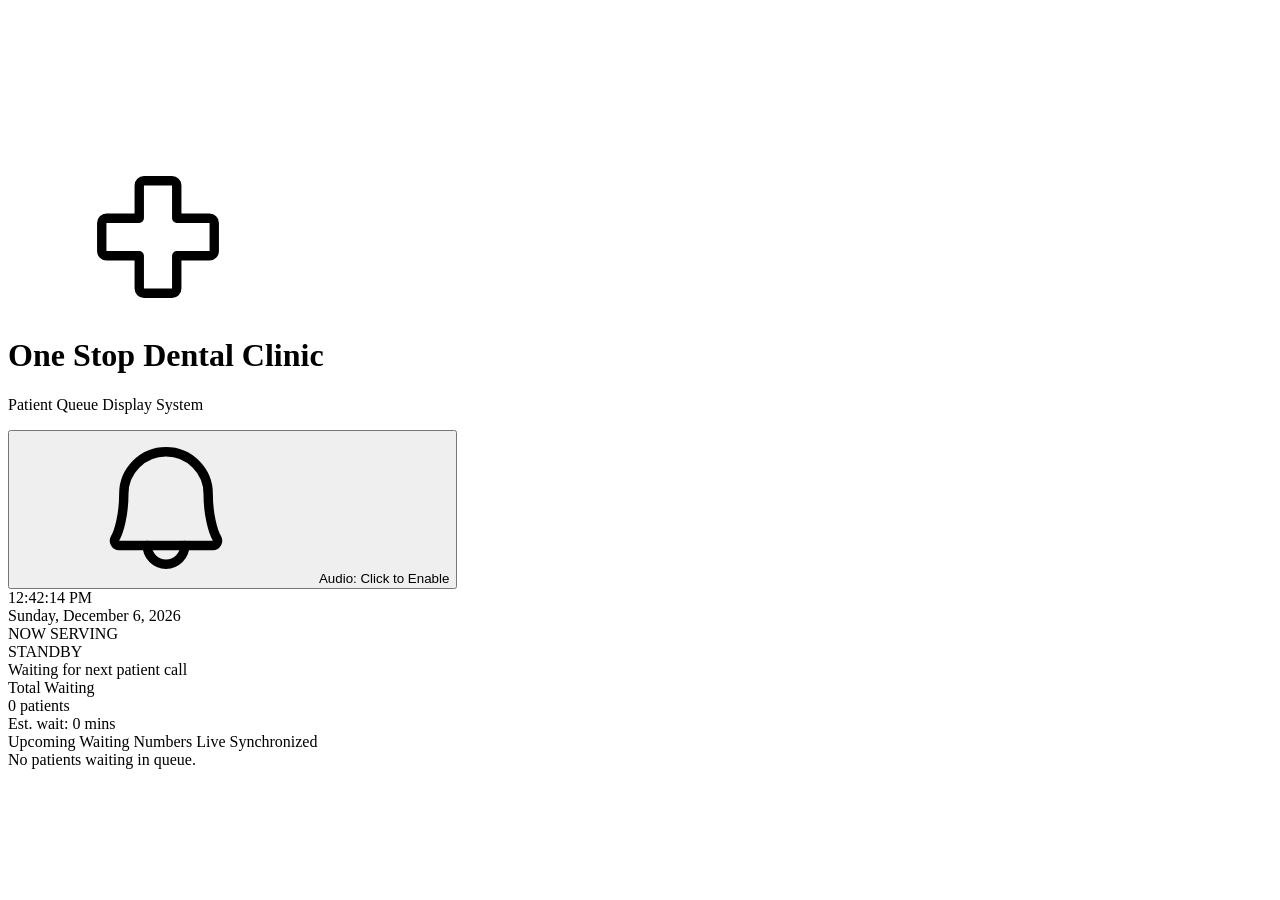
==== commit aa069754: "Rebrand clinic name to One Stop Dental Clinic" ====
--- a/app/static/display.html
+++ b/app/static/display.html
@@ -3,7 +3,7 @@
 <head>
   <meta charset="UTF-8">
   <meta name="viewport" content="width=device-width, initial-scale=1.0, viewport-fit=cover">
-  <title>Public TV Queue Display - Clinic Management System</title>
+  <title>Public TV Queue Display - One Stop Dental Clinic</title>
   <meta name="theme-color" content="#121614">
   <link rel="icon" href="data:image/svg+xml,%3Csvg xmlns='http://www.w3.org/2000/svg' viewBox='0 0 64 64'%3E%3Crect width='64' height='64' rx='14' fill='%232d6a3f'/%3E%3Cpath d='M27 12h10v15h15v10H37v15H27V37H12V27h15z' fill='white'/%3E%3C/svg%3E">
   <link rel="preconnect" href="https://fonts.googleapis.com">
@@ -30,7 +30,7 @@
         <svg class="icon w-7 h-7 sm:w-8 sm:h-8"><use href="#i-cross"/></svg>
       </div>
       <div class="min-w-0">
-        <h1 class="tv-title font-black tracking-tight text-white uppercase truncate">City Health Clinic</h1>
+        <h1 class="tv-title font-black tracking-tight text-white uppercase truncate">One Stop Dental Clinic</h1>
         <p class="text-xs sm:text-sm font-semibold text-brand-400 tracking-wider">Patient Queue Display System</p>
       </div>
     </div>
